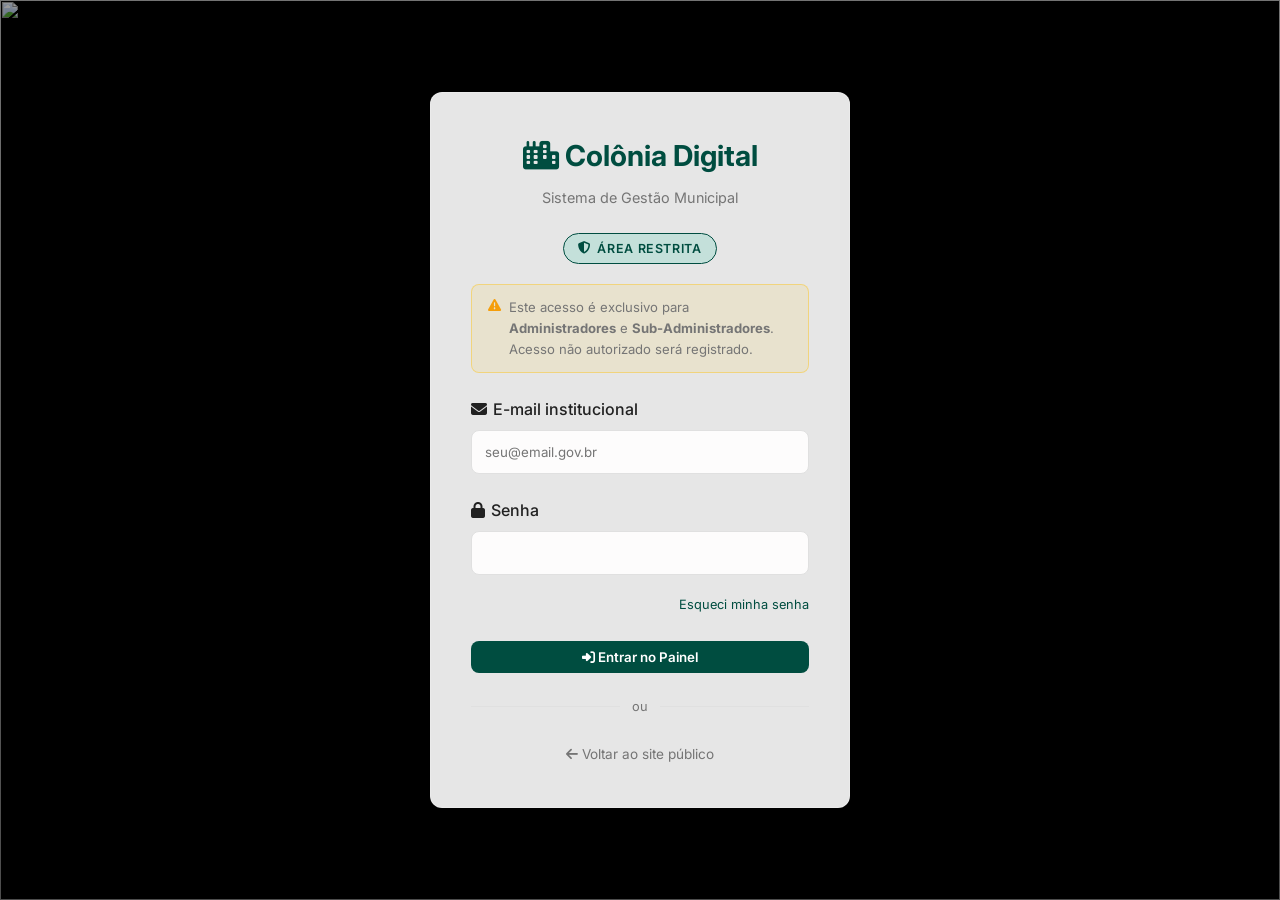
==== frontend/admin/index.html @ 6cec4510 "fix(cors): relax restrictions and update health version to FINAL" ====
<!DOCTYPE html>
<html lang="pt-BR" data-theme="light">
<head>
    <meta charset="UTF-8">
    <meta name="viewport" content="width=device-width, initial-scale=1.0">
    <title>Acesso Administrativo - Colônia Digital</title>
    <meta name="description" content="Área restrita para administradores da Colônia Digital.">
    <link href="https://fonts.googleapis.com/css2?family=Inter:wght@300;400;600;700&display=swap" rel="stylesheet">
    <link rel="stylesheet" href="../css/style.css">
    <link rel="stylesheet" href="https://cdnjs.cloudflare.com/ajax/libs/font-awesome/6.4.0/css/all.min.css">
    <style>
        body {
            display: flex;
            justify-content: center;
            align-items: center;
            min-height: 100vh;
            position: relative;
            overflow: hidden;
        }
        .admin-badge {
            display: inline-flex;
            align-items: center;
            gap: 0.4rem;
            background: rgba(var(--primary-rgb, 0, 184, 148), 0.15);
            color: var(--primary-color);
            border: 1px solid var(--primary-color);
            border-radius: 999px;
            padding: 0.3rem 0.9rem;
            font-size: 0.78rem;
            font-weight: 600;
            text-transform: uppercase;
            letter-spacing: 0.05em;
            margin-bottom: 1.2rem;
        }
        .divider {
            display: flex;
            align-items: center;
            gap: 0.75rem;
            color: var(--text-secondary);
            font-size: 0.8rem;
            margin: 1.5rem 0;
        }
        .divider::before, .divider::after {
            content: '';
            flex: 1;
            height: 1px;
            background: var(--border-color, #e2e8f0);
        }
        .warning-box {
            background: rgba(255, 193, 7, 0.1);
            border: 1px solid rgba(255, 193, 7, 0.4);
            border-radius: 8px;
            padding: 0.75rem 1rem;
            font-size: 0.82rem;
            color: var(--text-secondary);
            margin-bottom: 1.5rem;
            display: flex;
            align-items: flex-start;
            gap: 0.5rem;
        }
        .warning-box i { color: #f59e0b; margin-top: 2px; flex-shrink: 0; }
    </style>
</head>
<body>
    <div class="bg-animation-container" id="bg-animation"></div>
    <div class="bg-overlay"></div>

    <div class="form-container fade-in" style="width: 100%; max-width: 420px; margin: 1rem; position: relative; z-index: 10;">
        <div style="text-align: center; margin-bottom: 1.5rem;">
            <h1 style="color: var(--primary-color); font-size: 1.8rem;">
                <i class="fa-solid fa-city"></i> Colônia Digital
            </h1>
            <p style="color: var(--text-secondary); margin-top: 0.4rem; font-size: 0.9rem;">Sistema de Gestão Municipal</p>
        </div>

        <div style="text-align: center;">
            <span class="admin-badge"><i class="fa-solid fa-shield-halved"></i> Área Restrita</span>
        </div>

        <div class="warning-box">
            <i class="fa-solid fa-triangle-exclamation"></i>
            <span>Este acesso é exclusivo para <strong>Administradores</strong> e <strong>Sub-Administradores</strong>. Acesso não autorizado será registrado.</span>
        </div>

        <form id="adminLoginForm">
            <div class="form-group">
                <label for="email"><i class="fa-solid fa-envelope" style="margin-right: 0.4rem;"></i>E-mail institucional</label>
                <input type="email" id="email" placeholder="seu@email.gov.br" required>
            </div>

            <div class="form-group">
                <label for="password"><i class="fa-solid fa-lock" style="margin-right: 0.4rem;"></i>Senha</label>
                <input type="password" id="password" required>
            </div>

            <div class="form-group" style="text-align: right; margin-top: -0.5rem; margin-bottom: 1rem;">
                <a href="#" id="forgotPasswordLink" style="font-size: 0.8rem; color: var(--primary-color);">Esqueci minha senha</a>
            </div>

            <button type="submit" id="submitBtn" class="btn btn-primary" style="width: 100%; margin-top: 0.5rem;">
                <i class="fa-solid fa-right-to-bracket"></i> Entrar no Painel
            </button>

            <p id="errorMsg" style="color: var(--error); margin-top: 1rem; text-align: center; display: none; font-size: 0.9rem;"></p>
        </form>

        <div class="divider">ou</div>

        <div style="text-align: center;">
            <a href="../index.html" style="font-size: 0.85rem; color: var(--text-secondary);">
                <i class="fa-solid fa-arrow-left"></i> Voltar ao site público
            </a>
        </div>
    </div>

    <script src="../js/main.js?v=1.0.3"></script>
    <script>
        initBackgroundAnimation('bg-animation');

        // If already logged in as admin, redirect directly
        const existingUser = getUserInfo();
        const existingToken = getToken();
        if (existingUser && existingToken && (existingUser.tipo_usuario === 'admin' || existingUser.tipo_usuario === 'subadmin')) {
            window.location.href = '../admin.html';
        }

        document.getElementById('adminLoginForm').addEventListener('submit', async function(e) {
            e.preventDefault();
            const email = document.getElementById('email').value;
            const password = document.getElementById('password').value;
            const errorMsg = document.getElementById('errorMsg');
            const submitBtn = document.getElementById('submitBtn');

            submitBtn.disabled = true;
            submitBtn.innerHTML = '<i class="fa-solid fa-spinner fa-spin"></i> Verificando...';
            errorMsg.style.display = 'none';

            try {
                const formData = new URLSearchParams();
                formData.append('username', email);
                formData.append('password', password);

                const response = await fetch(`${API_URL}/auth/login`, {
                    method: 'POST',
                    headers: { 'Content-Type': 'application/x-www-form-urlencoded' },
                    body: formData
                });

                if (response.ok) {
                    const data = await response.json();
                    localStorage.setItem('access_token', data.access_token);

                    const userRes = await fetch(`${API_URL}/auth/me`, {
                        headers: { 'Authorization': `Bearer ${data.access_token}` }
                    });

                    if (userRes.ok) {
                        const userData = await userRes.json();

                        // Only allow admin and subadmin users
                        if (userData.tipo_usuario !== 'admin' && userData.tipo_usuario !== 'subadmin') {
                            localStorage.removeItem('access_token');
                            errorMsg.innerText = 'Acesso negado. Esta área é restrita a administradores.';
                            errorMsg.style.display = 'block';
                            submitBtn.disabled = false;
                            submitBtn.innerHTML = '<i class="fa-solid fa-right-to-bracket"></i> Entrar no Painel';
                            return;
                        }

                        localStorage.setItem('user_info', JSON.stringify(userData));
                        window.location.href = '../admin.html';
                    } else {
                        const errData = await userRes.json().catch(() => ({}));
                        errorMsg.innerText = errData.detail || 'Erro ao carregar perfil. Tente novamente.';
                        errorMsg.style.display = 'block';
                    }
                } else {
                    const errorData = await response.json().catch(() => ({}));
                    errorMsg.innerText = errorData.detail || 'Credenciais inválidas.';
                    errorMsg.style.display = 'block';
                }
            } catch (err) {
                console.error('Erro detalhado do login:', err);
                errorMsg.innerText = `Erro Crítico: ${err.name} - ${err.message}. Certifique-se que o backend em prefeitura-digital.onrender.com está online.`;
                errorMsg.style.display = 'block';
            } finally {
                submitBtn.disabled = false;
                submitBtn.innerHTML = '<i class="fa-solid fa-right-to-bracket"></i> Entrar no Painel';
            }
        });
        document.getElementById('forgotPasswordLink').addEventListener('click', async function(e) {
            e.preventDefault();
            const email = document.getElementById('email').value;
            if (!email) {
                alert("Por favor, digite seu e-mail no campo acima para recuperar a senha.");
                document.getElementById('email').focus();
                return;
            }

            if (!confirm(`Deseja gerar uma nova senha e enviá-la para o e-mail ${email}?`)) return;

            const submitBtn = document.getElementById('submitBtn');
            const errorMsg = document.getElementById('errorMsg');
            
            submitBtn.disabled = true;
            submitBtn.innerHTML = '<i class="fa-solid fa-spinner fa-spin"></i> Enviando...';

            try {
                const response = await fetch(`${API_URL}/auth/forgot-password`, {
                    method: 'POST',
                    headers: { 'Content-Type': 'application/json' },
                    body: JSON.stringify({
                        identifier: email,
                        method: 'email'
                    })
                });

                const data = await response.json();
                if (response.ok) {
                    alert(data.message || "Nova senha enviada com sucesso!");
                } else {
                    alert("Erro: " + (data.detail || "Não foi possível recuperar a senha."));
                }
            } catch (err) {
                console.error(err);
                alert("Erro de conexão ao tentar recuperar senha.");
            } finally {
                submitBtn.disabled = false;
                submitBtn.innerHTML = '<i class="fa-solid fa-right-to-bracket"></i> Entrar no Painel';
            }
        });
    </script>
</body>
</html>
---- frontend/css/style.css ----
:root {
    /* Light Mode Palette */
    --primary-color: #004D40;     /* Deep Government Blue/Green */
    --primary-light: #39796b;
    --primary-dark: #00251a;
    --bg-color: #fdfcfc;
    --card-bg: #ffffff;
    --text-primary: #212121;
    --text-secondary: #757575;
    --accent: #f30b26;
    --success: #2e7d32;
    --warning: #f6f6f6;
    --error: #c62828;
    --border-color: #e0e0e0;
    
    /* Transitions */
    --transition: all 0.3s ease-in-out;
}

[data-theme="dark"] {
    /* Dark Mode Palette */
    --primary-color: #4db6ac;
    --primary-light: #82e9de;
    --primary-dark: #00867d;
    --bg-color: #121212;
    --card-bg: #1e1e1e;
    --text-primary: #e0e0e0;
    --text-secondary: #b0b0b0;
    --border-color: #333333;
}

* {
    box-sizing: border-box;
    margin: 0;
    padding: 0;
    font-family: 'Inter', 'Roboto', sans-serif;
}

body {
    background-color: var(--bg-color);
    color: var(--text-primary);
    transition: var(--transition);
    line-height: 1.6;
    display: flex;
    flex-direction: column;
    min-height: 100vh;
}

a {
    text-decoration: none;
    color: var(--primary-color);
    transition: var(--transition);
}

a:hover {
    color: var(--primary-dark);
}

/* Navbar */
.navbar {
    display: flex;
    justify-content: space-between;
    align-items: center;
    padding: 1rem 5%;
    background-color: var(--card-bg);
    box-shadow: 0 2px 10px rgba(0,0,0,0.1);
    position: sticky;
    top: 0;
    z-index: 1000;
}

.logo {
    font-size: 1.5rem;
    font-weight: bold;
    color: var(--primary-color);
    display: flex;
    align-items: center;
    gap: 0.5rem;
}

.nav-links {
    display: flex;
    gap: 1.5rem;
    align-items: center;
}

.btn {
    padding: 0.5rem 1.5rem;
    border-radius: 8px;
    border: none;
    cursor: pointer;
    font-weight: 600;
    transition: var(--transition);
}

.btn-primary {
    background-color: var(--primary-color);
    color: #fff;
}

.btn-primary:hover {
    background-color: var(--primary-dark);
    color: #fff;
}

.btn-outline {
    background-color: transparent;
    border: 2px solid var(--primary-color);
    color: var(--primary-color);
}

.btn-outline:hover {
    background-color: var(--primary-color);
    color: #fff;
}

/* Dark Mode Toggle */
.theme-switch-wrapper {
    display: flex;
    align-items: center;
    cursor: pointer;
}

.theme-switch {
    display: inline-block;
    height: 34px;
    position: relative;
    width: 60px;
}

.theme-switch input {
    display: none;
}

.slider {
    background-color: #ccc;
    bottom: 0;
    cursor: pointer;
    left: 0;
    position: absolute;
    right: 0;
    top: 0;
    transition: .4s;
    border-radius: 34px;
}

.slider:before {
    background-color: #fff;
    bottom: 4px;
    content: "";
    height: 26px;
    left: 4px;
    position: absolute;
    transition: .4s;
    width: 26px;
    border-radius: 50%;
}

input:checked + .slider {
    background-color: var(--primary-color);
}

input:checked + .slider:before {
    transform: translateX(26px);
}

/* Utility Animations */
.fade-in {
    opacity: 0;
    animation: fadeIn 1s forwards;
}

.slide-in-left {
    opacity: 0;
    transform: translateX(-50px);
    animation: slideInLeft 0.8s forwards;
}

@keyframes fadeIn {
    to { opacity: 1; }
}

@keyframes slideInLeft {
    to { opacity: 1; transform: translateX(0); }
}

/* Background Animation */
.bg-animation-container {
    position: fixed;
    top: 0;
    left: 0;
    width: 100%;
    height: 100%;
    z-index: -2;
    overflow: hidden;
    background-color: #000;
}

.bg-animation-img {
    position: absolute;
    top: 0;
    left: 0;
    width: 100%;
    height: 100%;
    object-fit: cover;
    opacity: 0;
}

.bg-animation-img.active {
    opacity: 1;
}

/* Semi-transparent containers for visibility */
.dashboard-container {
    background: rgba(255, 255, 255, 0.9);
    backdrop-filter: blur(10px);
    border-radius: 12px;
    padding: 2rem;
    margin: 2rem auto;
    max-width: 1200px;
}

[data-theme="dark"] .dashboard-container {
    background: rgba(30, 30, 30, 0.85);
}

.form-container {
    background: rgba(255, 255, 255, 0.95);
    backdrop-filter: blur(10px);
}

[data-theme="dark"] .form-container {
    background: rgba(30, 30, 30, 0.9);
}
    top: 0;
    left: 0;
    width: 100%;
    height: 100%;
    object-fit: cover;
    opacity: 0;
}

.bg-animation-img.active {
    opacity: 1;
}

.bg-overlay {
    position: fixed;
    top: 0;
    left: 0;
    width: 100%;
    height: 100%;
    background: linear-gradient(rgba(0,0,0,0.4), rgba(0,0,0,0.6));
    z-index: -1;
}

/* Forms */
.form-container {
    max-width: 500px;
    margin: 3rem auto;
    background: rgba(255, 255, 255, 0.9);
    backdrop-filter: blur(10px);
    -webkit-backdrop-filter: blur(10px);
    padding: 2.5rem;
    border-radius: 12px;
    box-shadow: 0 8px 32px rgba(0,0,0,0.1);
    border: 1px solid rgba(255, 255, 255, 0.2);
}

[data-theme="dark"] .form-container {
    background: rgba(30, 30, 30, 0.8);
    border: 1px solid rgba(255, 255, 255, 0.1);
}

.form-group {
    margin-bottom: 1.5rem;
}

.form-group label {
    display: block;
    margin-bottom: 0.5rem;
    font-weight: 500;
}

.form-group input, .form-group textarea, .form-group select {
    width: 100%;
    padding: 0.8rem;
    border: 1px solid var(--border-color);
    border-radius: 8px;
    background-color: var(--bg-color);
    color: var(--text-primary);
    transition: var(--transition);
}

.form-group input:focus, .form-group textarea:focus, .form-group select:focus {
    outline: none;
    border-color: var(--primary-color);
    box-shadow: 0 0 0 2px rgba(0, 77, 64, 0.2);
}

/* Dashboard Layout */
.dashboard-container {
    padding: 2rem 5%;
}

.stats-grid {
    display: grid;
    grid-template-columns: repeat(auto-fit, minmax(250px, 1fr));
    gap: 1.5rem;
    margin-bottom: 2rem;
}

.stat-card {
    background: var(--card-bg);
    padding: 1.5rem;
    border-radius: 12px;
    box-shadow: 0 2px 10px rgba(0,0,0,0.05);
    text-align: center;
}

.stat-card h3 {
    font-size: 2rem;
    color: var(--primary-color);
    margin-bottom: 0.5rem;
}

.ocorrencias-list {
    display: grid;
    grid-template-columns: repeat(auto-fill, minmax(300px, 1fr));
    gap: 1.5rem;
}

.ocorrencia-card {
    background: var(--card-bg);
    border-radius: 12px;
    padding: 1.5rem;
    box-shadow: 0 2px 10px rgba(0,0,0,0.05);
    border: 1px solid var(--border-color);
}

.status-badge {
    display: inline-block;
    padding: 0.25rem 0.75rem;
    border-radius: 20px;
    font-size: 0.85rem;
    font-weight: bold;
}

.status-pendente { background-color: #fff3e0; color: #e65100; }
.status-atendimento { background-color: #e3f2fd; color: #1565c0; }
.status-resolvido { background-color: #e8f5e9; color: #2e7d32; }
.status-confirmado { background-color: #e8f5e9; color: #2e7d32; }
.status-error { background-color: #ffebee; color: #c62828; }

/* AI Chat Blob */
.chat-widget {
    position: fixed;
    bottom: 30px;
    right: 30px;
    z-index: 9999;
}

.chat-btn {
    width: 60px;
    height: 60px;
    border-radius: 50%;
    background-color: var(--primary-color);
    color: white;
    display: flex;
    justify-content: center;
    align-items: center;
    font-size: 1.5rem;
    cursor: pointer;
    box-shadow: 0 4px 15px rgba(0,0,0,0.2);
    transition: var(--transition);
}

.chat-btn:hover {
    transform: scale(1.1);
}

.chat-window {
    display: none;
    position: absolute;
    bottom: 80px;
    right: 0;
    width: 350px;
    height: 450px;
    background: var(--card-bg);
    border-radius: 12px;
    box-shadow: 0 5px 25px rgba(0,0,0,0.15);
    flex-direction: column;
    overflow: hidden;
    border: 1px solid var(--border-color);
}

.chat-window.active {
    display: flex;
}

.chat-header {
    background: var(--primary-color);
    color: white;
    padding: 1rem;
    display: flex;
    justify-content: space-between;
    font-weight: bold;
}

.chat-body {
    flex: 1;
    padding: 1rem;
    overflow-y: auto;
    display: flex;
    flex-direction: column;
    gap: 0.8rem;
}

.chat-msg {
    max-width: 80%;
    padding: 0.8rem;
    border-radius: 12px;
    font-size: 0.9rem;
}

.msg-ia {
    background-color: var(--bg-color);
    color: var(--text-primary);
    align-self: flex-start;
    border-bottom-left-radius: 0;
}

.msg-user {
    background-color: var(--primary-color);
    color: white;
    align-self: flex-end;
    border-bottom-right-radius: 0;
}

.chat-input {
    display: flex;
    border-top: 1px solid var(--border-color);
}

.chat-input input {
    flex: 1;
    border: none;
    padding: 1rem;
    background: transparent;
    color: var(--text-primary);
}

.chat-input input:focus {
    outline: none;
}

.chat-input button {
    background: var(--primary-color);
    color: white;
    border: none;
    padding: 0 1rem;
    cursor: pointer;
}

/* Footer */
.footer {
    text-align: center;
    padding: 2rem;
    color: var(--text-secondary);
    font-size: 0.9rem;
    width: 100%;
    margin-top: auto;
}

[data-theme="dark"] .footer {
    color: var(--text-secondary);
}

/* --- Mobile Responsiveness --- */

/* Hamburger Menu Icon */
.hamburger {
    display: none;
    flex-direction: column;
    gap: 5px;
    cursor: pointer;
    z-index: 1001;
}

.hamburger span {
    width: 25px;
    height: 3px;
    background-color: var(--primary-color);
    transition: var(--transition);
    border-radius: 2px;
}

@media (max-width: 768px) {
    .navbar {
        padding: 1rem 5%;
    }

    .hamburger {
        display: flex;
    }

    .nav-links {
        position: fixed;
        top: 0;
        right: -100%;
        width: 70%;
        height: 100vh;
        background-color: var(--card-bg);
        flex-direction: column;
        justify-content: center;
        gap: 2rem;
        transition: 0.4s ease-in-out;
        box-shadow: -5px 0 15px rgba(0,0,0,0.1);
        z-index: 1000;
    }

    .nav-links.active {
        right: 0;
    }

    /* Hero Section Adjustments */
    .hero h1 {
        font-size: 2.2rem;
    }

    .hero p {
        font-size: 1rem;
    }

    /* Forms */
    .form-container {
        width: 95%;
        padding: 1.5rem;
        margin: 1.5rem auto;
    }

    .form-container .btn-primary {
        padding: 1.2rem;
        font-size: 1.1rem;
        margin-top: 1rem;
        display: block;
        width: 100%;
        box-shadow: 0 4px 20px rgba(0, 0, 0, 0.2);
    }

    /* Dashboard */
    .stats-grid {
        grid-template-columns: 1fr;
    }

    .ocorrencias-list {
        grid-template-columns: 1fr;
    }

    /* Chat Widget */
    .chat-window {
        width: 90%;
        right: 5%;
        bottom: 80px;
    }
}
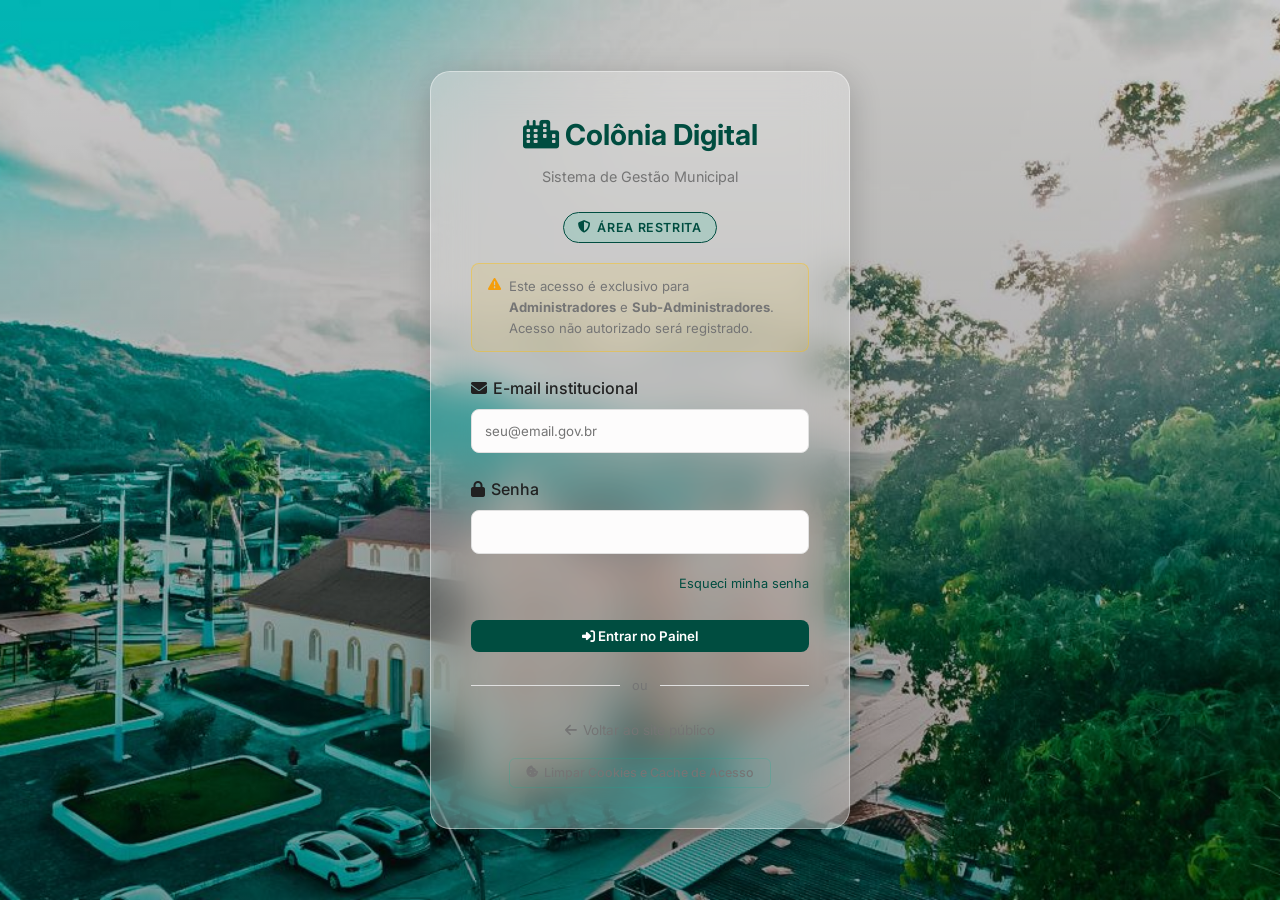
==== commit e05ca7d5: "Fix: resolve sub-administrador auth/ID conflicts and add cookie cleaner button" ====
--- a/frontend/admin/index.html
+++ b/frontend/admin/index.html
@@ -106,10 +106,13 @@
 
         <div class="divider">ou</div>
 
-        <div style="text-align: center;">
-            <a href="../index.html" style="font-size: 0.85rem; color: var(--text-secondary);">
+        <div style="text-align: center; display: flex; flex-direction: column; gap: 0.8rem; align-items: center;">
+            <a href="../index.html" style="font-size: 0.85rem; color: var(--text-secondary); text-decoration: none; display: inline-flex; align-items: center; gap: 0.4rem; transition: color 0.2s;" onmouseover="this.style.color='var(--primary-color)'" onmouseout="this.style.color='var(--text-secondary)'">
                 <i class="fa-solid fa-arrow-left"></i> Voltar ao site público
             </a>
+            <button id="clearCookiesBtn" type="button" style="background: none; border: 1px solid rgba(0, 184, 148, 0.2); color: var(--text-secondary); padding: 0.4rem 1rem; border-radius: 6px; font-size: 0.78rem; font-weight: 500; cursor: pointer; display: inline-flex; align-items: center; gap: 0.4rem; transition: all 0.3s; margin-top: 0.2rem;" onmouseover="this.style.borderColor='var(--primary-color)'; this.style.color='var(--primary-color)'; this.style.background='rgba(0, 184, 148, 0.05)'" onmouseout="this.style.borderColor='rgba(0, 184, 148, 0.2)'; this.style.color='var(--text-secondary)'; this.style.background='none'">
+                <i class="fa-solid fa-cookie-bite"></i> Limpar Cookies e Cache de Acesso
+            </button>
         </div>
     </div>
 
@@ -229,6 +232,44 @@
                 submitBtn.innerHTML = '<i class="fa-solid fa-right-to-bracket"></i> Entrar no Painel';
             }
         });
+
+        // Limpar cookies, localStorage e sessionStorage
+        document.getElementById('clearCookiesBtn').addEventListener('click', function() {
+            // 1. Limpar caches locais
+            localStorage.clear();
+            sessionStorage.clear();
+            
+            // 2. Limpar todos os cookies associados
+            const cookies = document.cookie.split(";");
+            for (let i = 0; i < cookies.length; i++) {
+                const cookie = cookies[i];
+                const eqPos = cookie.indexOf("=");
+                const name = eqPos > -1 ? cookie.substr(0, eqPos).trim() : cookie.trim();
+                document.cookie = name + "=;expires=Thu, 01 Jan 1970 00:00:00 GMT;path=/";
+                document.cookie = name + "=;expires=Thu, 01 Jan 1970 00:00:00 GMT;path=/;domain=" + window.location.hostname;
+            }
+            
+            // 3. Feedback visual elegante na div de erro/notificação
+            const errorMsg = document.getElementById('errorMsg');
+            const originalColor = errorMsg.style.color;
+            errorMsg.style.color = 'var(--primary-color)'; // Tom verde do tema para sucesso
+            errorMsg.style.display = 'block';
+            errorMsg.innerHTML = '<i class="fa-solid fa-circle-check"></i> Cookies, tokens e dados locais limpos com sucesso!';
+            
+            // Feedback visual no botão
+            const btn = document.getElementById('clearCookiesBtn');
+            btn.style.borderColor = 'var(--primary-color)';
+            btn.style.color = 'var(--primary-color)';
+            btn.style.background = 'rgba(0, 184, 148, 0.1)';
+            
+            setTimeout(() => {
+                errorMsg.style.display = 'none';
+                errorMsg.style.color = originalColor || 'var(--error)';
+                btn.style.borderColor = 'rgba(0, 184, 148, 0.2)';
+                btn.style.color = 'var(--text-secondary)';
+                btn.style.background = 'none';
+            }, 3000);
+        });
     </script>
 </body>
 </html>
--- a/frontend/css/style.css
+++ b/frontend/css/style.css
@@ -13,8 +13,16 @@
     --error: #c62828;
     --border-color: #e0e0e0;
     
+    /* Variable aliases used in dashboard */
+    --bg-card: var(--card-bg);
+    --border: var(--border-color);
+    --text-muted: var(--text-secondary);
+    
     /* Transitions */
     --transition: all 0.3s ease-in-out;
+    --glass-bg: rgba(255, 255, 255, 0.25);
+    --glass-border: rgba(255, 255, 255, 0.4);
+    --glass-blur: 15px;
 }
 
 [data-theme="dark"] {
@@ -27,6 +35,14 @@
     --text-primary: #e0e0e0;
     --text-secondary: #b0b0b0;
     --border-color: #333333;
+    
+    /* Variable aliases used in dashboard */
+    --bg-card: var(--card-bg);
+    --border: var(--border-color);
+    --text-muted: var(--text-secondary);
+    
+    --glass-bg: rgba(15, 23, 42, 0.5);
+    --glass-border: rgba(255, 255, 255, 0.15);
 }
 
 * {
@@ -37,13 +53,28 @@
 }
 
 body {
-    background-color: var(--bg-color);
+    font-family: 'Inter', sans-serif;
+    background-color: #0f172a !important; /* Fallback color */
     color: var(--text-primary);
     transition: var(--transition);
     line-height: 1.6;
     display: flex;
     flex-direction: column;
     min-height: 100vh;
+    position: relative;
+}
+
+/* Fixed background image to avoid mobile Safari scrolling bugs */
+body::before {
+    content: '';
+    position: fixed;
+    top: 0;
+    left: 0;
+    width: 100%;
+    height: 100%;
+    background: linear-gradient(rgba(0,0,0,0.2), rgba(0,0,0,0.4)), url('../imagens/fundo.site.jpeg') no-repeat center center;
+    background-size: cover;
+    z-index: -1;
 }
 
 a {
@@ -184,16 +215,8 @@
     to { opacity: 1; transform: translateX(0); }
 }
 
-/* Background Animation */
 .bg-animation-container {
-    position: fixed;
-    top: 0;
-    left: 0;
-    width: 100%;
-    height: 100%;
-    z-index: -2;
-    overflow: hidden;
-    background-color: #000;
+    display: none;
 }
 
 .bg-animation-img {
@@ -212,16 +235,19 @@
 
 /* Semi-transparent containers for visibility */
 .dashboard-container {
-    background: rgba(255, 255, 255, 0.9);
-    backdrop-filter: blur(10px);
-    border-radius: 12px;
-    padding: 2rem;
+    background: var(--glass-bg);
+    backdrop-filter: blur(var(--glass-blur));
+    -webkit-backdrop-filter: blur(var(--glass-blur));
+    border: 1px solid var(--glass-border);
+    border-radius: 16px;
+    padding: 2.5rem;
     margin: 2rem auto;
     max-width: 1200px;
 }
 
 [data-theme="dark"] .dashboard-container {
-    background: rgba(30, 30, 30, 0.85);
+    background: var(--glass-bg);
+    border: 1px solid var(--glass-border);
 }
 
 .form-container {
@@ -232,44 +258,27 @@
 [data-theme="dark"] .form-container {
     background: rgba(30, 30, 30, 0.9);
 }
-    top: 0;
-    left: 0;
-    width: 100%;
-    height: 100%;
-    object-fit: cover;
-    opacity: 0;
-}
-
-.bg-animation-img.active {
-    opacity: 1;
-}
 
 .bg-overlay {
-    position: fixed;
-    top: 0;
-    left: 0;
-    width: 100%;
-    height: 100%;
-    background: linear-gradient(rgba(0,0,0,0.4), rgba(0,0,0,0.6));
-    z-index: -1;
+    display: none;
 }
 
 /* Forms */
 .form-container {
     max-width: 500px;
     margin: 3rem auto;
-    background: rgba(255, 255, 255, 0.9);
-    backdrop-filter: blur(10px);
-    -webkit-backdrop-filter: blur(10px);
+    background: var(--glass-bg);
+    backdrop-filter: blur(20px);
+    -webkit-backdrop-filter: blur(20px);
     padding: 2.5rem;
-    border-radius: 12px;
-    box-shadow: 0 8px 32px rgba(0,0,0,0.1);
-    border: 1px solid rgba(255, 255, 255, 0.2);
+    border-radius: 20px;
+    box-shadow: 0 8px 32px rgba(0,0,0,0.2);
+    border: 1px solid var(--glass-border);
 }
 
 [data-theme="dark"] .form-container {
-    background: rgba(30, 30, 30, 0.8);
-    border: 1px solid rgba(255, 255, 255, 0.1);
+    background: var(--glass-bg);
+    border: 1px solid var(--glass-border);
 }
 
 .form-group {
@@ -311,11 +320,15 @@
 }
 
 .stat-card {
-    background: var(--card-bg);
+    background: var(--glass-bg);
+    backdrop-filter: blur(var(--glass-blur));
+    -webkit-backdrop-filter: blur(var(--glass-blur));
     padding: 1.5rem;
-    border-radius: 12px;
-    box-shadow: 0 2px 10px rgba(0,0,0,0.05);
+    border-radius: 16px;
+    box-shadow: 0 4px 15px rgba(0,0,0,0.1);
+    border: 1px solid var(--glass-border);
     text-align: center;
+    transition: var(--transition);
 }
 
 .stat-card h3 {
@@ -331,11 +344,35 @@
 }
 
 .ocorrencia-card {
+    background: var(--glass-bg);
+    backdrop-filter: blur(8px);
+    -webkit-backdrop-filter: blur(8px);
+    border-radius: 16px;
+    padding: 1.5rem;
+    box-shadow: 0 4px 15px rgba(0,0,0,0.1);
+    border: 1px solid var(--glass-border);
+}
+
+/* How it Works Cards */
+.how-it-works-card {
+    flex: 1;
+    min-width: 280px;
+    padding: 2.5rem;
     background: var(--card-bg);
-    border-radius: 12px;
-    padding: 1.5rem;
-    box-shadow: 0 2px 10px rgba(0,0,0,0.05);
+    border-radius: 20px;
     border: 1px solid var(--border-color);
+    box-shadow: 0 4px 15px rgba(0,0,0,0.05);
+    transition: var(--transition);
+    text-align: center;
+}
+
+.how-it-works-card:hover {
+    transform: translateY(-10px);
+    box-shadow: 0 10px 25px rgba(0,0,0,0.1);
+}
+
+[data-theme="dark"] .how-it-works-card:hover {
+    background: rgba(15, 23, 42, 0.7);
 }
 
 .status-badge {
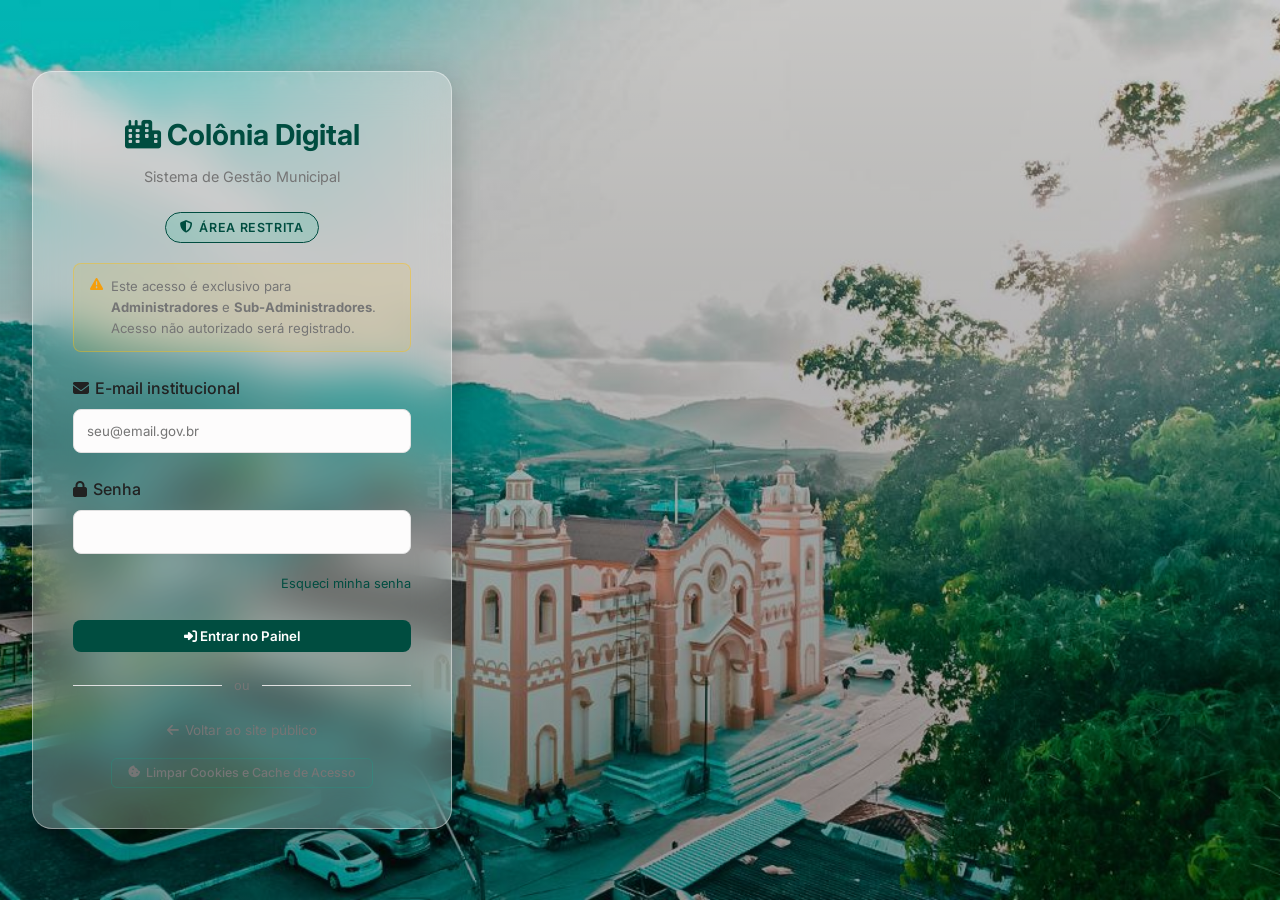
==== commit 0abed571: "style: mover barra de rolagem de paginas de autenticacao para a janela do navegador" ====
--- a/frontend/admin/index.html
+++ b/frontend/admin/index.html
@@ -12,10 +12,11 @@
         body {
             display: flex;
             justify-content: center;
-            align-items: center;
             min-height: 100vh;
             position: relative;
-            overflow: hidden;
+            overflow-x: hidden;
+            padding: 2rem 1rem;
+            box-sizing: border-box;
         }
         .admin-badge {
             display: inline-flex;
@@ -116,15 +117,21 @@
         </div>
     </div>
 
-    <script src="../js/main.js?v=1.0.3"></script>
+    <script src="../js/main.js?v=1.0.6"></script>
     <script>
         initBackgroundAnimation('bg-animation');
 
         // If already logged in as admin, redirect directly
         const existingUser = getUserInfo();
         const existingToken = getToken();
-        if (existingUser && existingToken && (existingUser.tipo_usuario === 'admin' || existingUser.tipo_usuario === 'subadmin')) {
-            window.location.href = '../admin.html';
+        if (existingUser && existingToken) {
+            let role = existingUser.tipo_usuario || '';
+            if (typeof role === 'string' && role.includes('.')) {
+                role = role.split('.').pop();
+            }
+            if (role === 'admin' || role === 'subadmin') {
+                window.location.href = '../admin.html';
+            }
         }
 
         document.getElementById('adminLoginForm').addEventListener('submit', async function(e) {
@@ -160,8 +167,14 @@
                     if (userRes.ok) {
                         const userData = await userRes.json();
 
+                        let role = userData.tipo_usuario || '';
+                        if (typeof role === 'string' && role.includes('.')) {
+                            role = role.split('.').pop();
+                            userData.tipo_usuario = role; // Normalize
+                        }
+
                         // Only allow admin and subadmin users
-                        if (userData.tipo_usuario !== 'admin' && userData.tipo_usuario !== 'subadmin') {
+                        if (role !== 'admin' && role !== 'subadmin') {
                             localStorage.removeItem('access_token');
                             errorMsg.innerText = 'Acesso negado. Esta área é restrita a administradores.';
                             errorMsg.style.display = 'block';
--- a/frontend/css/style.css
+++ b/frontend/css/style.css
@@ -601,3 +601,116 @@
         bottom: 80px;
     }
 }
+
+/* ==========================================
+   💎 PREMIUM VISUAL & INTERACTIVE UPGRADES
+   ========================================== */
+
+/* Transições dinâmicas elásticas para botões e cartões */
+.btn, 
+.how-it-works-card, 
+.stat-card, 
+.ocorrencia-card, 
+.form-container, 
+.navbar, 
+.sidebar,
+.badge,
+.quick-chip {
+    transition: all 0.3s cubic-bezier(0.25, 0.8, 0.25, 1) !important;
+}
+
+/* Efeito Hover elástico nos cards interativos */
+.how-it-works-card:hover, 
+.stat-card:hover, 
+.ocorrencia-card:hover {
+    transform: translateY(-5px);
+    box-shadow: 0 12px 30px rgba(0, 184, 148, 0.15) !important;
+}
+
+/* Foco Neon com brilho nos inputs do sistema */
+.form-group input:focus, 
+.form-group textarea:focus, 
+.form-group select:focus {
+    outline: none !important;
+    border-color: var(--primary-color) !important;
+    box-shadow: 0 0 0 3px rgba(0, 184, 148, 0.18), 0 0 12px rgba(0, 184, 148, 0.12) !important;
+    transform: translateY(-1px);
+}
+
+/* Estilo para sugestões rápidas (Chips) da IA */
+.chat-quick-chips {
+    display: flex;
+    gap: 0.5rem;
+    padding: 0.6rem 0.8rem;
+    background: var(--card-bg);
+    border-top: 1px solid var(--border-color);
+    overflow-x: auto;
+    scrollbar-width: none; /* Firefox */
+}
+.chat-quick-chips::-webkit-scrollbar {
+    display: none; /* Safari e Chrome */
+}
+.quick-chip {
+    background: var(--bg-color);
+    border: 1px solid var(--primary-color);
+    color: var(--primary-color);
+    padding: 0.3rem 0.8rem;
+    border-radius: 999px;
+    font-size: 0.78rem;
+    font-weight: 600;
+    cursor: pointer;
+    white-space: nowrap;
+}
+.quick-chip:hover {
+    background: var(--primary-color);
+    color: #ffffff;
+    transform: translateY(-1px);
+}
+
+/* Estilização para mensagens formatadas do Chatbot (Markdown) */
+.chat-msg p {
+    margin-bottom: 0.5rem;
+}
+.chat-msg p:last-child {
+    margin-bottom: 0;
+}
+.chat-msg ul, .chat-msg ol {
+    margin-left: 1.2rem;
+    margin-top: 0.3rem;
+    margin-bottom: 0.3rem;
+}
+.chat-msg li {
+    margin-bottom: 0.2rem;
+}
+.chat-msg a {
+    color: #ffffff;
+    text-decoration: underline;
+    font-weight: 600;
+}
+.msg-ia a {
+    color: var(--primary-color);
+}
+
+/* Indicador dinâmico de força da senha */
+.password-strength-container {
+    margin-top: 0.5rem;
+}
+.password-strength-bar {
+    height: 4px;
+    width: 0%;
+    border-radius: 2px;
+    background-color: var(--border-color);
+    transition: width 0.4s cubic-bezier(0.25, 0.8, 0.25, 1), background-color 0.3s;
+}
+.password-strength-text {
+    font-size: 0.75rem;
+    font-weight: 600;
+    margin-top: 0.25rem;
+    display: block;
+    color: var(--text-secondary);
+    transition: color 0.3s;
+}
+.strength-weak { width: 33%; background-color: #ef4444 !important; color: #ef4444 !important; }
+.strength-medium { width: 66%; background-color: #f59e0b !important; color: #f59e0b !important; }
+.strength-strong { width: 100%; background-color: #10b981 !important; color: #10b981 !important; }
+
